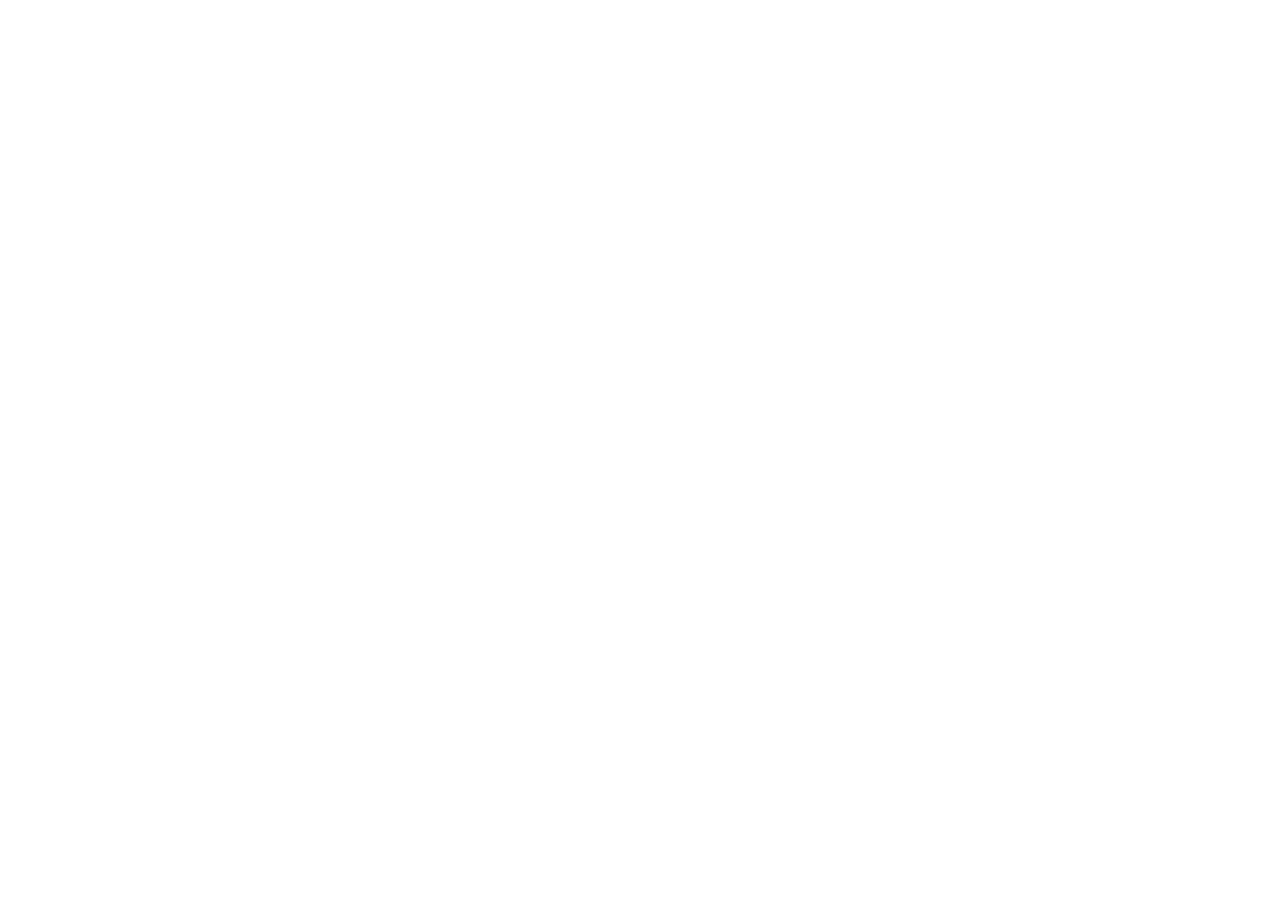
==== index.html @ e98c15fa "Eerste deel veldverkenner HTML toegevoegd, geen images." ====
<!DOCTYPE html>
<html lang="en">
<head>
    <meta charset="UTF-8">
    <meta name="viewport" content="width=device-width, initial-scale=1.0">
    <title>Document</title>
    <link rel="stylesheet" href="Styles/styles.css">
    
</head>
<body>
    
</body>
</html>
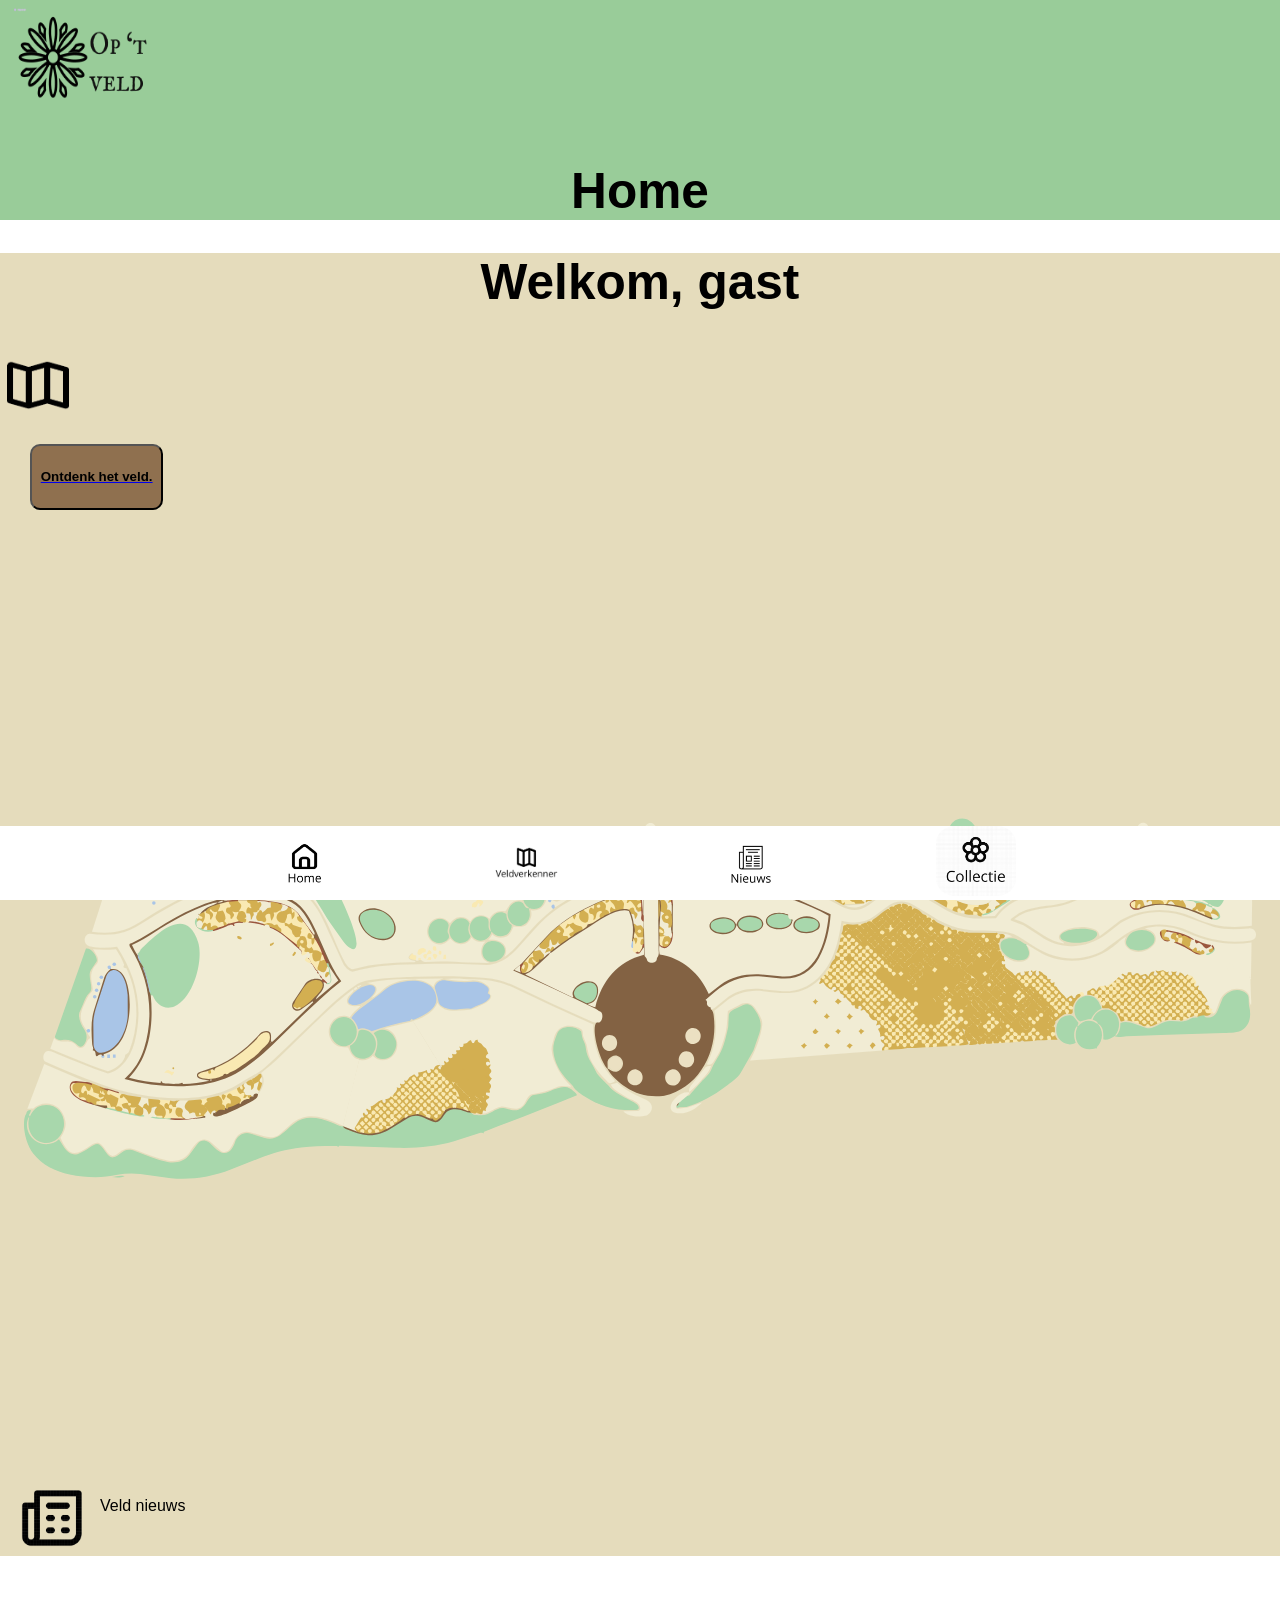
==== commit a72868ba: "Change" ====
--- a/index.html
+++ b/index.html
@@ -8,6 +8,64 @@
     
 </head>
 <body>
+
+    <!--Header met logo en titel-->
+     <header>
+        <img class="Logo" src="Images/LOGO2-removebg-preview.png" alt="Logo">
+        <h1>Home</h1>
+    </header>
+
+    <!--Main content van de homepagina-->
+    <main>
+
+        <h1 class="welkom">Welkom, gast</h1>
+
+        <img class="VeldIcoon" src="Images/Vector.png" alt="">
+        <section class="VeldButton">
+            <a href="veldverkenner.html">
+                <button class="veldbutton"><strong>Ontdenk het veld.</strong></button>
+            </a>
+        </section>
+
+         <a href="veldverkenner.html">
+        <div class="box">
+            <img class="Map" src="Images/Bloemenveld_kaart.svg" alt="Kaart van het bloemenveld">
+        </div></a>
+
+        <!-- Heading for the field news section -->
+        <section class="veld-nieuws">
+            <img class="Veld-nieuws" src="Images/veldverkenner1.png.png" alt="">
+            <p>Veld nieuws</p>
+        </section>
+
+        <!-- Nieuws carousel, maak en nieuwe en betere design!-->
+
+
+        <!-- Footer met navigatiebar -->
+    <footer class="navfooter">
+
+        <!-- Navigation link to the homepage -->
+        <a href="index.html" class="nav item">
+            <img class="NavIcons" src="Images/Home.PNG" alt="Home">
+        </a>
+
+        <!-- Navigation link to the field explorer -->
+        <a href="veldverkenner.html" class="nav item">
+            <img class="NavIcons" src="Images/Veldverkenner.PNG" alt="Veldverkenner">
+        </a>
+
+        <!-- Navigation link to the news page -->
+        <a href="" class="nav item">
+            <img class="NavIcons" src="Images/news.PNG" alt="Nieuws">
+        </a>
+
+        <!-- Navigation link to the collection page -->
+        <a href="collectie.html" class="nav item">
+            <img class="NavIcons" src="Images/collectie.PNG" alt="Collectie">
+        </a>
+
+    </footer>
+
     
 </body>
 </html>
--- a/Styles/styles.css
+++ b/Styles/styles.css
@@ -0,0 +1,163 @@
+/*Homepagina CSS styling*/
+body{
+    font-family: sans-serif;
+}
+header{
+    background-color: #99cc99;
+}
+
+main{
+    background-color: #e5dcbc;
+}
+
+h1{
+    text-align: center;
+    font-size: clamp(2rem, 1.5rem + 2vw, 3.5rem);
+}
+
+.VeldIcoon{
+    display: inline-flex;
+    width: 75px;
+}
+
+.veldbutton{
+    border-radius: 10px;
+    width: 10em;
+    height: 5em;
+    background-color: #8f704f;
+    margin: 15px;
+}
+
+.veld-nieuws{
+    margin: 15px;
+    display: flex;
+    gap: 10px;
+    margin-top: 32px;
+}
+
+.Veld-nieuws{
+    width: 75px;
+    height: 75px;
+}
+.VeldButton {
+    margin: 15px;
+    display: flex;
+    text-align: left;
+    gap: 10px;
+}
+
+.welkom{
+    text-align: center;
+    color: black;
+}
+
+
+/*Veldverkenner CSS styling*/
+
+/* Header veldverkenner*/
+
+body{
+    padding-bottom: 100px;
+    font-family: sans-serif;
+    margin: 0;
+}
+header{
+    background-color: #99cc99;
+}
+
+main{
+    background-color: #e5dcbc;
+}
+
+h1{
+    text-align: center;
+    font-size: clamp(2rem, 1.5rem + 2vw, 3.5rem);
+}
+.Logo{
+    width: 180px;
+    height: 125px;
+}
+
+.Gast-icon{
+    width: 70px;
+    height: 70px;
+    float: right;
+    margin-top: 20px;
+    border-radius: 15%;
+    padding-right: 15px;
+}
+
+.VeldIcoon{
+    width: 75px;
+    margin-top: 15px;
+}
+
+/*Main content veldverkenner*/
+.introkaart{
+    text-align: center;
+    font-family: Arial, Helvetica, sans-serif;
+}
+
+#map{
+    width: 100%;
+    height: 600px;
+    position: relative;
+    z-index: 1;
+}
+
+
+/* buttons voor de map*/
+.legenda1{
+    display: inline-flex;
+    width: 50px;
+    margin: 15px;
+    margin-bottom: 50px;
+    margin-top: 50px;
+    border-radius: 100%;
+}
+
+.legenda{
+    display: inline-flex;
+    width: 100px;
+    margin: 15px;
+    margin-bottom: 50px;
+    margin-top: 50px;
+    border-radius: 100%;
+    padding-left: 15px;
+}
+
+button{
+    width: 65px;
+    height: 33px;
+    border-radius: 5px;
+    margin: 0 auto;
+    display: flex;
+    align-items: center;
+    justify-content: center;
+}
+
+
+/* footer gedeelte*/
+.navfooter{
+    display: flex;
+    align-items: center;
+    justify-content: center;
+    gap: 0.3em;
+    position: fixed;
+    bottom: 0;
+    width: 100%;
+    z-index: 1000;
+    background-color: white;
+}
+
+.NavIcons{
+    width: 80px;
+    border-radius: 25%;
+}
+
+@media(min-width: 768px){
+    .navfooter{
+    gap: 9em;
+
+}
+}
